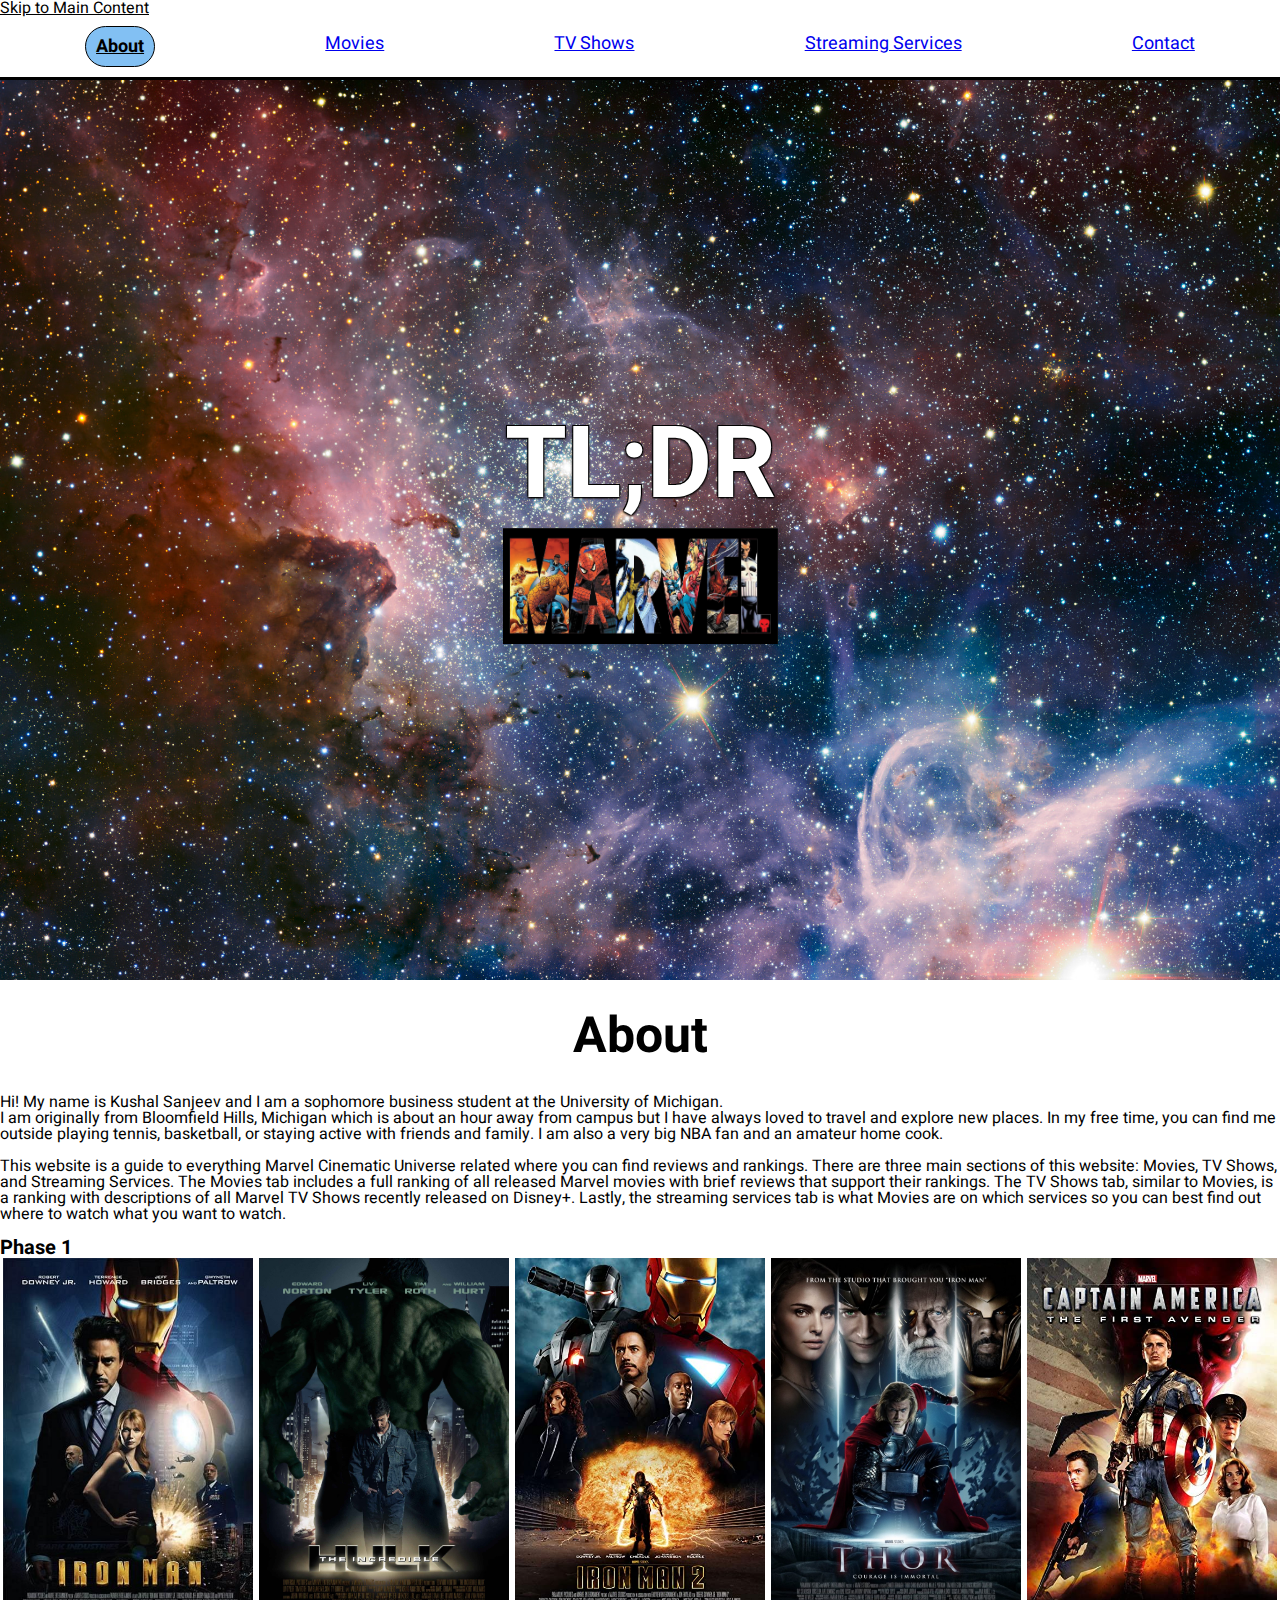
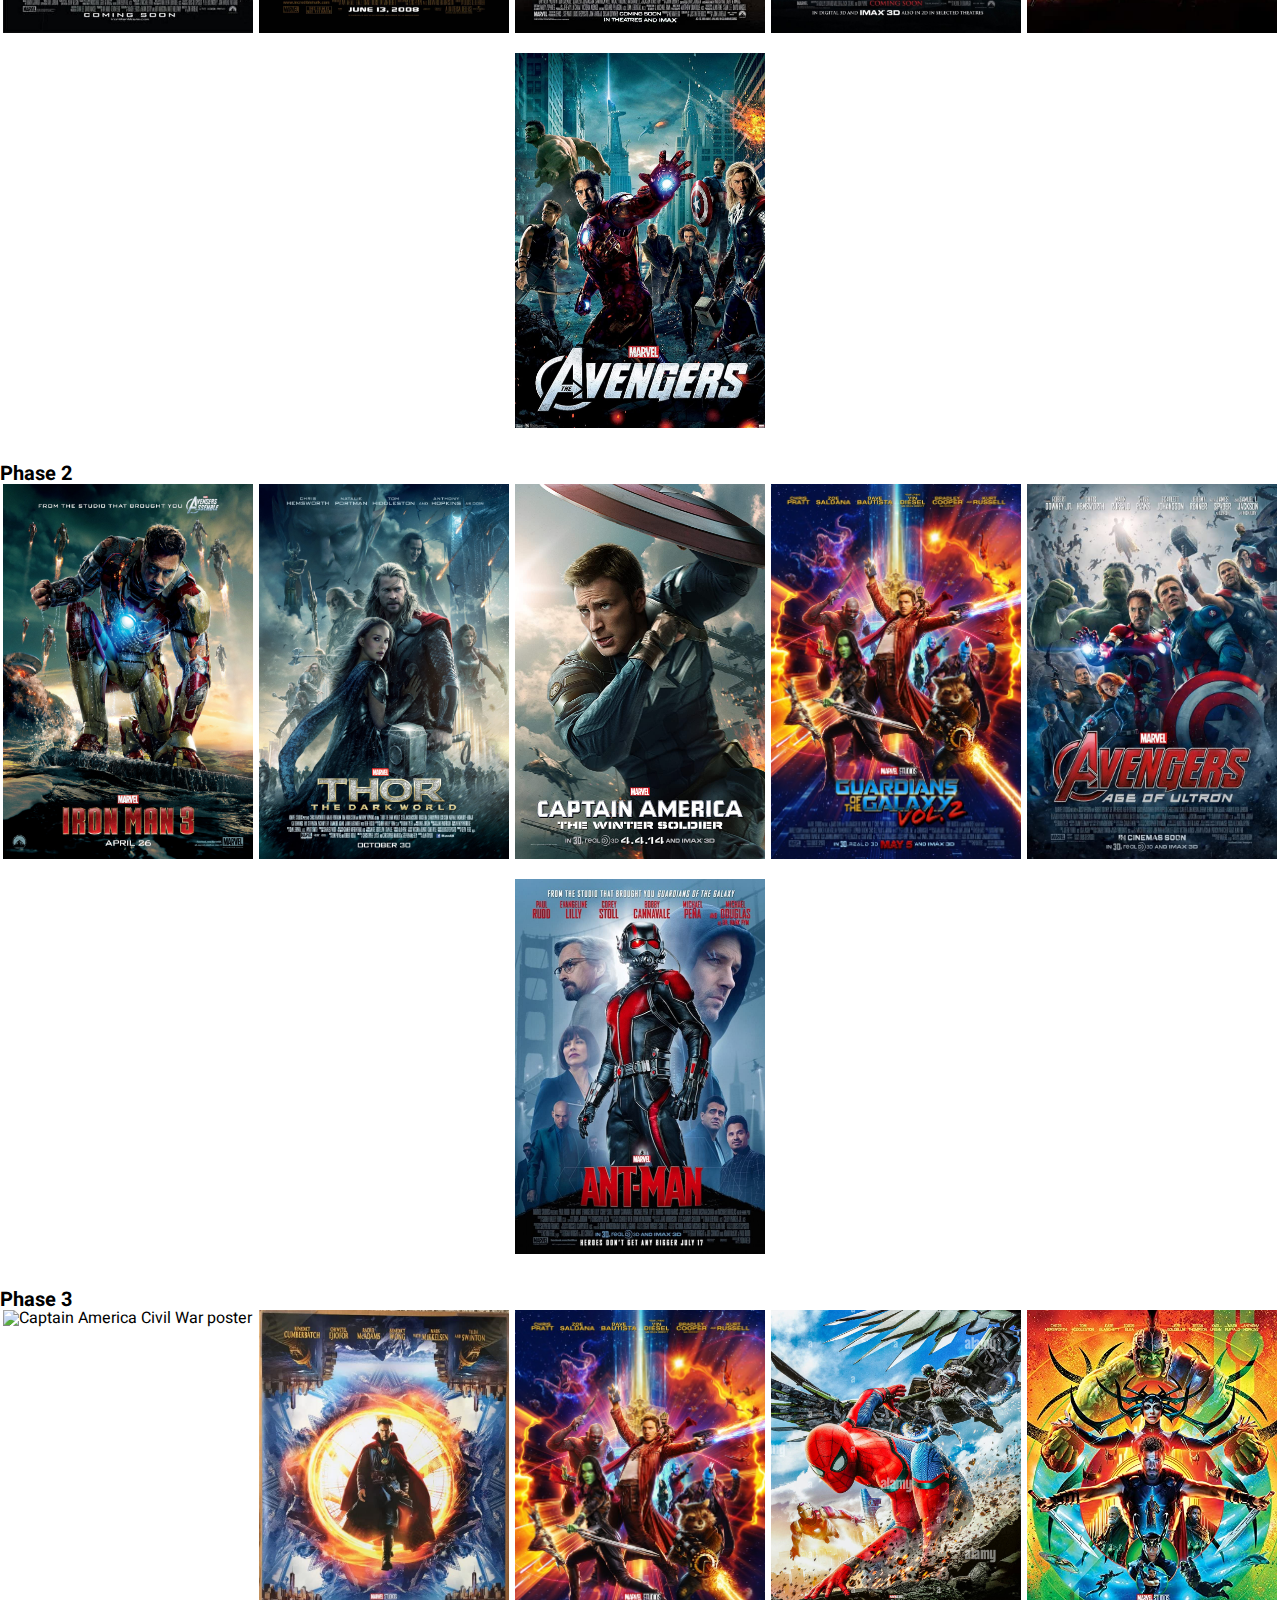
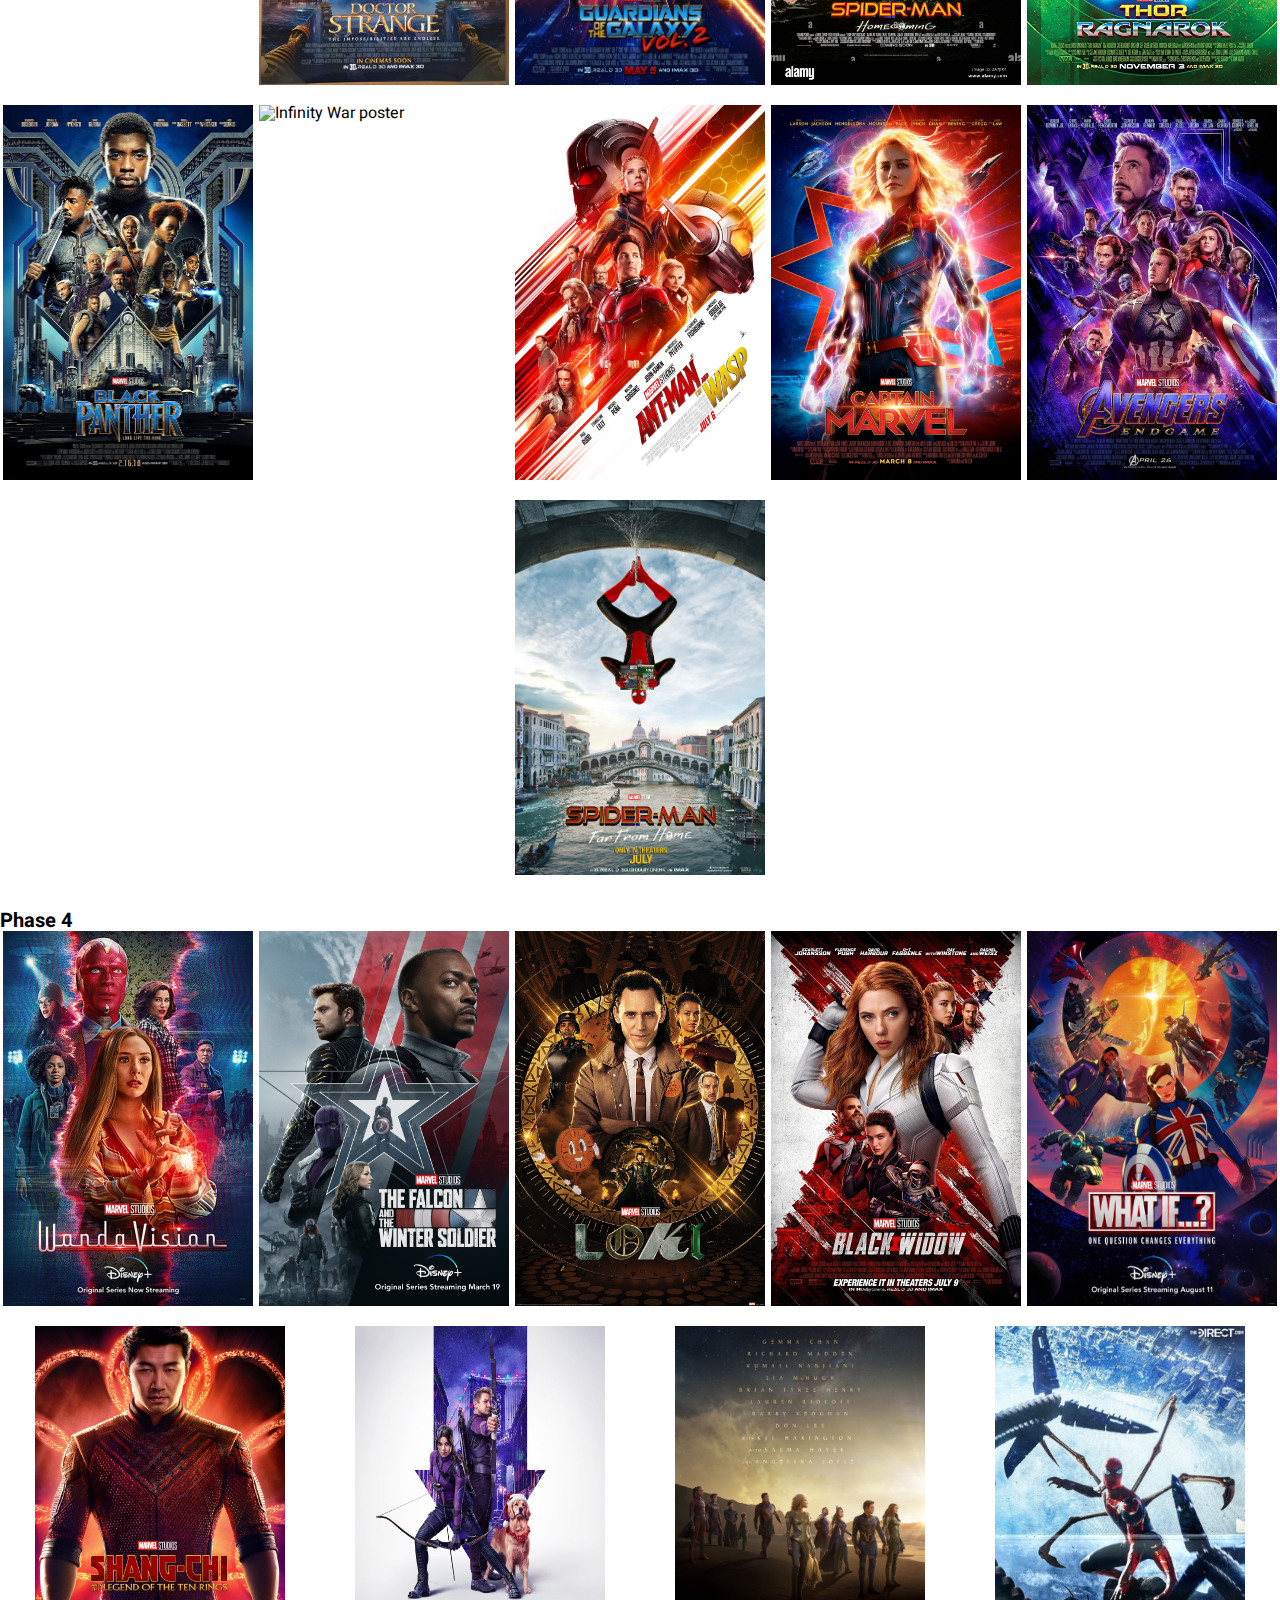
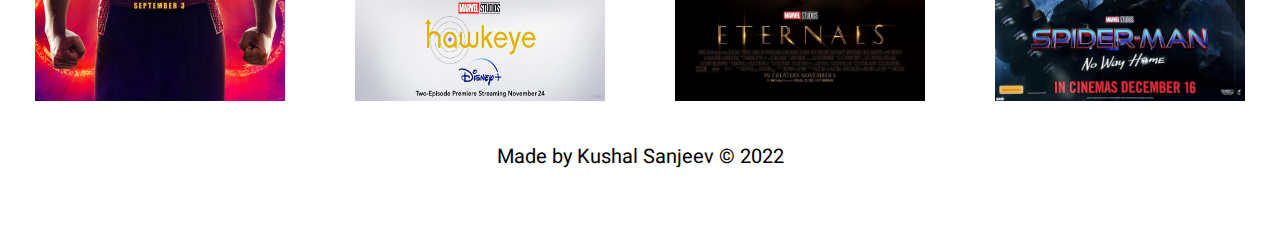
==== index.html @ febaa03c "Add files via upload" ====
<!DOCTYPE html>

<html lang="en">
<!-- All of the meta data for the page belongs in the header tag -->
<head>
	<meta charset="UTF-8">
	<meta name="viewport" content="width=device-width, initial-scale=1.0">
	<!-- Link to the favicon image -->
	<link rel="icon" href="images/favicon.ico">
	<!-- Link to the reset file -->
	<link rel="stylesheet" href="css/html5reset.css">
	<!-- Link to the stylesheet -->
	<link rel="stylesheet" href="css/style.css">
	<!-- Link to Icon Site-->
	<script src="https://kit.fontawesome.com/bee4fb50e0.js" crossorigin="anonymous"></script>
</head>

<!-- All of the visible code in the page belongs in the body tag -->
<body>
	<!-- Skip to Main Content -->
	<a class = "skip" href="#main">Skip to Main Content</a>
	<!-- Header is a sematic tag page that aids readability -->
	<header>
		<!-- Nav is a sematic tag page that aids accessibility -->
		<nav>
			<div class=navnav>
				<!-- Since I am on the index file I added class = action to the link to index. -->
				<a class="active" href = "index.html" >About</a>
				<a href = "movies.html">Movies</a>
				<a href = "tv_shows.html">TV Shows</a>
				<a href = "streaming_services.html">Streaming Services</a>
				<a href = "contact.html">Contact</a>
			</div>
		</nav>
		<section class="hook">
			<div class="hook_inside">
				<h1>TL;DR</h1>
				<a href = "https://www.marvel.com/movies" class = "button"><img src = "images/Marvel.png" alt="Marvel_Logo"/></a>
			</div>
		</section>
		<br>
		<br>
		<h1 id="main">About</h1>
		<!-- The h1 is a semantic tag that aids accessibility -->
		<section class='Main'>
			<div class='Main-inside'>
			</div>
		</section>
	</header>

	<!-- Every page should have a main tag for accessibility -->
	<main>
		<br>
		<br>
		<p>Hi! My name is Kushal Sanjeev and I am a sophomore business student at the University of Michigan.</p>
		<!-- Make sure your anchor tags have a link (href) and a clickable component -->
		<p>I am originally from Bloomfield Hills, Michigan which is about an hour away from campus but I have always loved to travel and explore new places. In my free time, you can find me outside playing tennis, basketball, or staying active with friends and family. I am also a very big NBA fan and an amateur home cook.</p>
		<br>
		<p>This website is a guide to everything Marvel Cinematic Universe related where you can find reviews and rankings. There are three main sections of this website: Movies, TV Shows, and Streaming Services. The Movies tab includes a full ranking of all released Marvel movies with brief reviews that support their rankings. The TV Shows tab, similar to Movies, is a ranking with descriptions of all Marvel TV Shows recently released on Disney+. Lastly, the streaming services tab is what Movies are on which services so you can best find out where to watch what you want to watch.</p>
		<br>
		<h2>Phase 1</h2>
		<div class = phase_one>
			<img src = "images/Iron_Man_1.jpeg" alt="Iron Man 1 poster" width="200"/>
			<img src = "images/Hulk.jpg" alt="Hulk poster" width="200"/>
			<img src = "images/Iron_Man_2.jpg" alt="Iron Man 2 poster" width="200"/>
			<img src = "images/Thor_1.jpg" alt="Thor 1 poster" width="200"/>
			<img src = "images/Captain_America_1.jpg" alt="Captain America poster" width="200"/>
			<img src = "images/Avengers_1.jpg" alt="Avengers 1 poster" width="200"/>
		</div>
		<br>
		<h2>Phase 2</h2>
		<div class = phase_two>
			<img src = "images/Iron_Man_3.jpg" alt="Iron Man 3 poster" width="200"/>
			<img src = "images/Thor_the_Dark_World.jpg" alt="Thor the Dark World poster" width="200"/>
			<img src = "images/Captain_America-The_Winter_Soldier.jpg" alt="Captain America - The Winter Soldier poster" width="200"/>
			<img src = "images/Guardians_of_the_Galaxy_2.jpg" alt="Guardians of the Galaxy 2 poster" width="200"/>
			<img src = "images/Avengers_Age_of_Ultron.jpg" alt="vengers Age of Ultron poster" width="200"/>
			<img src = "images/Ant_Man.jpg" alt="Ant Man poster" width="200"/>
		</div>
		<br>
		<h2>Phase 3</h2>
		<div class = phase_three>
			<img src = "images/Captain_America_Civil_War.jpg" alt="Captain America Civil War poster" width="200"/>
			<img src = "images/Doctor_Strange.jpg" alt="Doctor Strange poster" width="200"/>
			<img src = "images/Guardians_of_the_Galaxy_2.jpg" alt="Guardians of the Galaxy 2 poster" width="200"/>
			<img src = "images/SpiderMan_Homecoming.jpeg" alt="SpiderMan Homecoming poster" width="200"/>
			<img src = "images/Thor_Ragnarok.jpg" alt="Thor Ragnarok poster" width="200"/>
			<img src = "images/Black_Panther.jpg" alt="Black Panther poster" width="200"/>
			<img src = "images/Infinity_War.jpg" alt="Infinity War poster" width="200"/>
			<img src = "images/Ant_Man_and_the_Wasp.jpg" alt="Ant Man and the Wasp poster" width="200"/>
			<img src = "images/Captain_Marvel.jpg" alt="Captain Marvel poster" width="200"/>
			<img src = "images/Avengers_Endgame.jpg" alt="Avengers Endgame poster" width="200"/>
			<img src = "images/SpiderMan_Far_From_Home.jpeg" alt="SpiderMan Far From Home poster" width="200"/>
		</div>
		<br>
		<h2>Phase 4</h2>
		<div class = phase_four>
			<img src = "images/WandaVision.jpg" alt="WandaVision poster" width="200"/>
			<img src = "images/Falcon_and_the_Winter_Soldier.jpg" alt="Falcon and the Winter Soldier poster" width="200"/>
			<img src = "images/Loki.jpeg" alt="Loki poster" width="200"/>
			<img src = "images/Black_Widow.jpg" alt="Black Widow poster" width="200"/>
			<img src = "images/What_if.jpeg" alt="What if poster" width="200"/>
			<img src = "images/Shang_Chi.jpeg" alt="Shang Chi poster" width="200"/>
			<img src = "images/Hawkeye.jpeg" alt="Hawkeye poster" width="200"/>
			<img src = "images/Eternals.jpeg" alt="Eternals poster" width="200"/>
			<img src = "images/SpiderMan_No_Way_Home.png" alt="SpiderMan No Way Home poster" width="200"/>
		</div>
	</main>

	<!-- Footer is a sematic tag page that aids readability -->
	<footer>
		<div class=footer_name_tag>Made by Kushal Sanjeev &copy; 2022</div>
		<div class=icon>
			<a href = "https://www.linkedin.com/in/kasanjeev" class="fa-brands fa-linkedin"></a>
			<a href = "https://www.marvel.com/" class="fa-solid fa-mask"></a>
		</div>
	</footer>
</body>
</html>
---- css/style.css ----
@import url('https://fonts.googleapis.com/css2?family=Heebo:wght@100;200;300;400;500;600;700;800;900&family=Space+Mono&display=swap');

body{
    font-family: 'Heebo', sans-serif;
    color: black;
}
nav{
    padding: 10px 0px 10px 0px;
    border-bottom: 3px solid black;
    line-height: 35px;
    font-size: 18px;
    text-align: center;
}
.skip{
    color: black;
    /*display: none;*/
}
.navnav{
    display: flex;
    flex-direction: row;
    justify-content: space-around;
}
.navnav a:hover{
    color: black;
    opacity: 50%;
}
.active{
    background-color: rgb(130, 192, 243);
    color: black;
    font-weight: bold;
    padding: 2px 10px;
    border: 1px solid black; 
    border-radius: 25px;
}
a:visited { 
    text-decoration: none; 
    color: black; 
   }
/*
div img{
    margin: 12px;
    width: 250px;
    border: 4px solid darkblue;
}
div img:nth-child(even):hover{
    box-shadow: 10px 10px black;
    border: dotted; 
 }
*/
 h1 {
     font-weight: bold;
     font-size: 50px;
     text-align: center;
 }
 h2{
    font-weight: bold;
    font-size: 20px;
 }
/*
 img {
    min-height: 375px;
    max-height: 375px;
    width: 250px;
 }
*/
 .phase_one{
    display: flex;
    justify-content: space-around;  
    flex-wrap: wrap;  
 }
 .phase_one img{    
    min-height: 375px;
    max-height: 375px;
    margin-bottom: 20px;
    width: 250px;
}
 .phase_two{
    display: flex;
    justify-content: space-around;  
    flex-wrap: wrap;  
 }
 .phase_two img{    
    min-height: 375px;
    max-height: 375px;
    margin-bottom: 20px;
    width: 250px;
}
 .phase_three{
    display: flex;
    justify-content: space-around;  
    flex-wrap: wrap;  
 }
 .phase_three img{    
    min-height: 375px;
    max-height: 375px;
    margin-bottom: 20px;
    width: 250px;
}
 .phase_four{
    display: flex;
    justify-content: space-around;  
    flex-wrap: wrap;  
 }
 .phase_four img{    
    min-height: 375px;
    max-height: 375px;
    margin-bottom: 20px;
    width: 250px;
}
.movie_list{
    display: grid;
    columns: 1;
    justify-content: center;
    justify-items: center;
}
.tv_list{
    display: grid;
    columns: 1;
    justify-content: center;
    justify-items: center;
}
.streaming_serv{
    display: grid;
    columns: 1;
    justify-content: center;
    justify-items: center;
}
.streaming_serv.card img{
    min-height: 375px;
    max-height: 375px;
    margin-bottom: 20px;
    width: 250px;
}
.form_style{
    display: grid;
    columns: 1;
    justify-content: center;
    justify-items: center;
}
.form-styling{
    border: 3px solid black;
    background-color: lightskyblue;
    border-radius: 10px;
    width: 100%;
    text-align: center;
    margin-bottom: 16px;
    display: flex;
    flex-basis: 450px;
    flex-direction: column;
    align-items: center;
}
.card{
    border: 3px solid black;
    border-radius: 15px;
    width: 75%;
    text-align: center;
    margin-bottom: 16px;
    display: flex;
    flex-basis: 450px;
    flex-direction: column;
    align-items: center;
}
.card h2{
    padding: 2px 10px 4px 10px;
}
.card p{
    padding: 2px 10px;
}
.fa-brands{
    font-size: 20px;
    width: 20px;
    text-align: left;
    text-decoration: none;
    border-radius: 50%;
    color: black;
    opacity: 0.5;
    transition: 0.3s;
}
.footer_name_tag{
    font-size: 20px;
    text-align: center;
    padding: 2%;
}

.hook_inside img{
    display: block;
    margin-left: auto;
    margin-right: auto;
    margin-top: 1%;
    width: 22%;
    box-shadow: 0 5px 15px rgba(0,0,0,0.3);
}
.hook_inside img:hover{
    border-color: white;
    box-shadow: 0 0 70px white;
    transition: all 0.5s ease-out;
}
.hook h1{
    font-size: 100px;
    color: white;
	text-shadow: -1px 1px 2px #000,
				  1px 1px 2px #000,
				  1px -1px 0 #000,
				  -1px -1px 0 #000;
}
.hook{
    width: 100vw;
    height: 100vh;
    display: flex;
    justify-content: center;
    align-items: center;
    text-align: center;

    background-image: url("../images/Galaxy.jpeg");
    background-size: cover;
    background-position: center;
    background-repeat: no-repeat;
}
.icon{
    text-align: center;
}
.fa-brands{
    padding: 1%;
    font-size: 30px;
    width: 50px;
    text-align: center;
    text-decoration: none;
    border-radius: 20%;
    color: black;
}
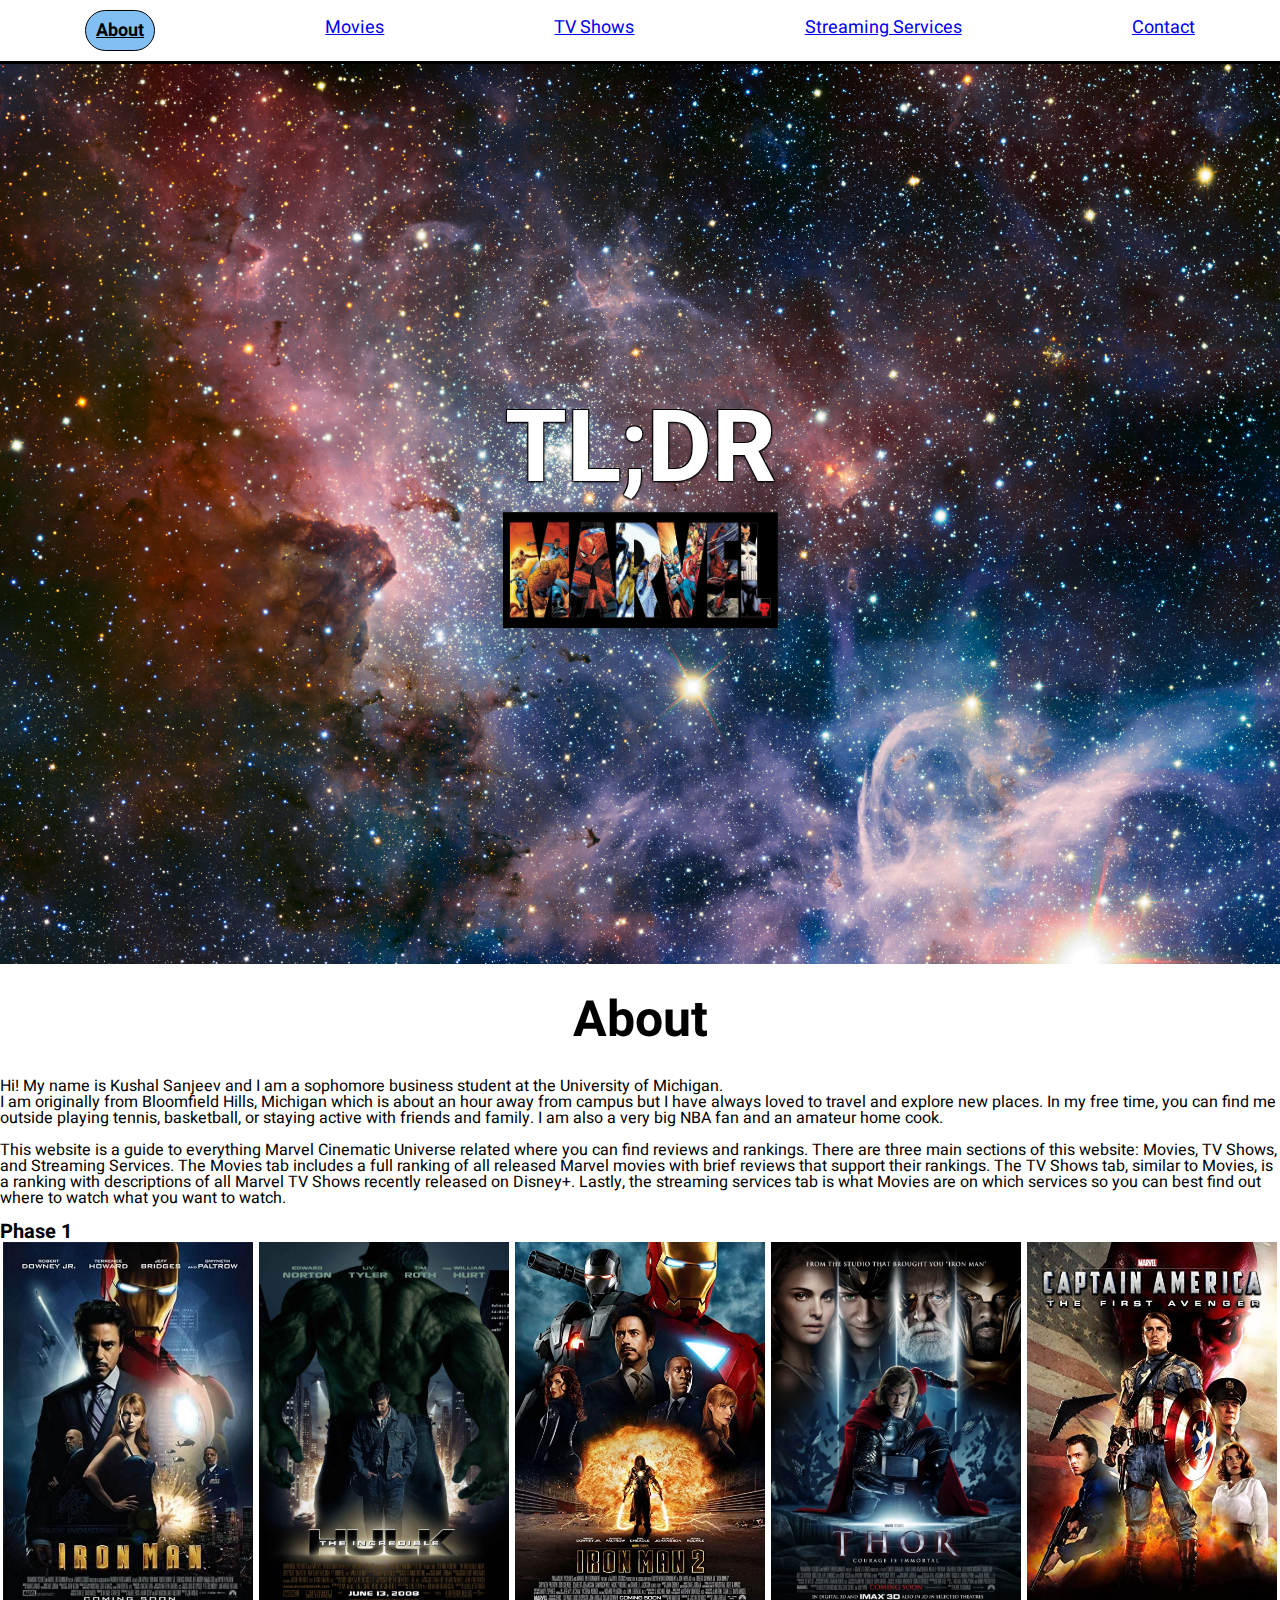
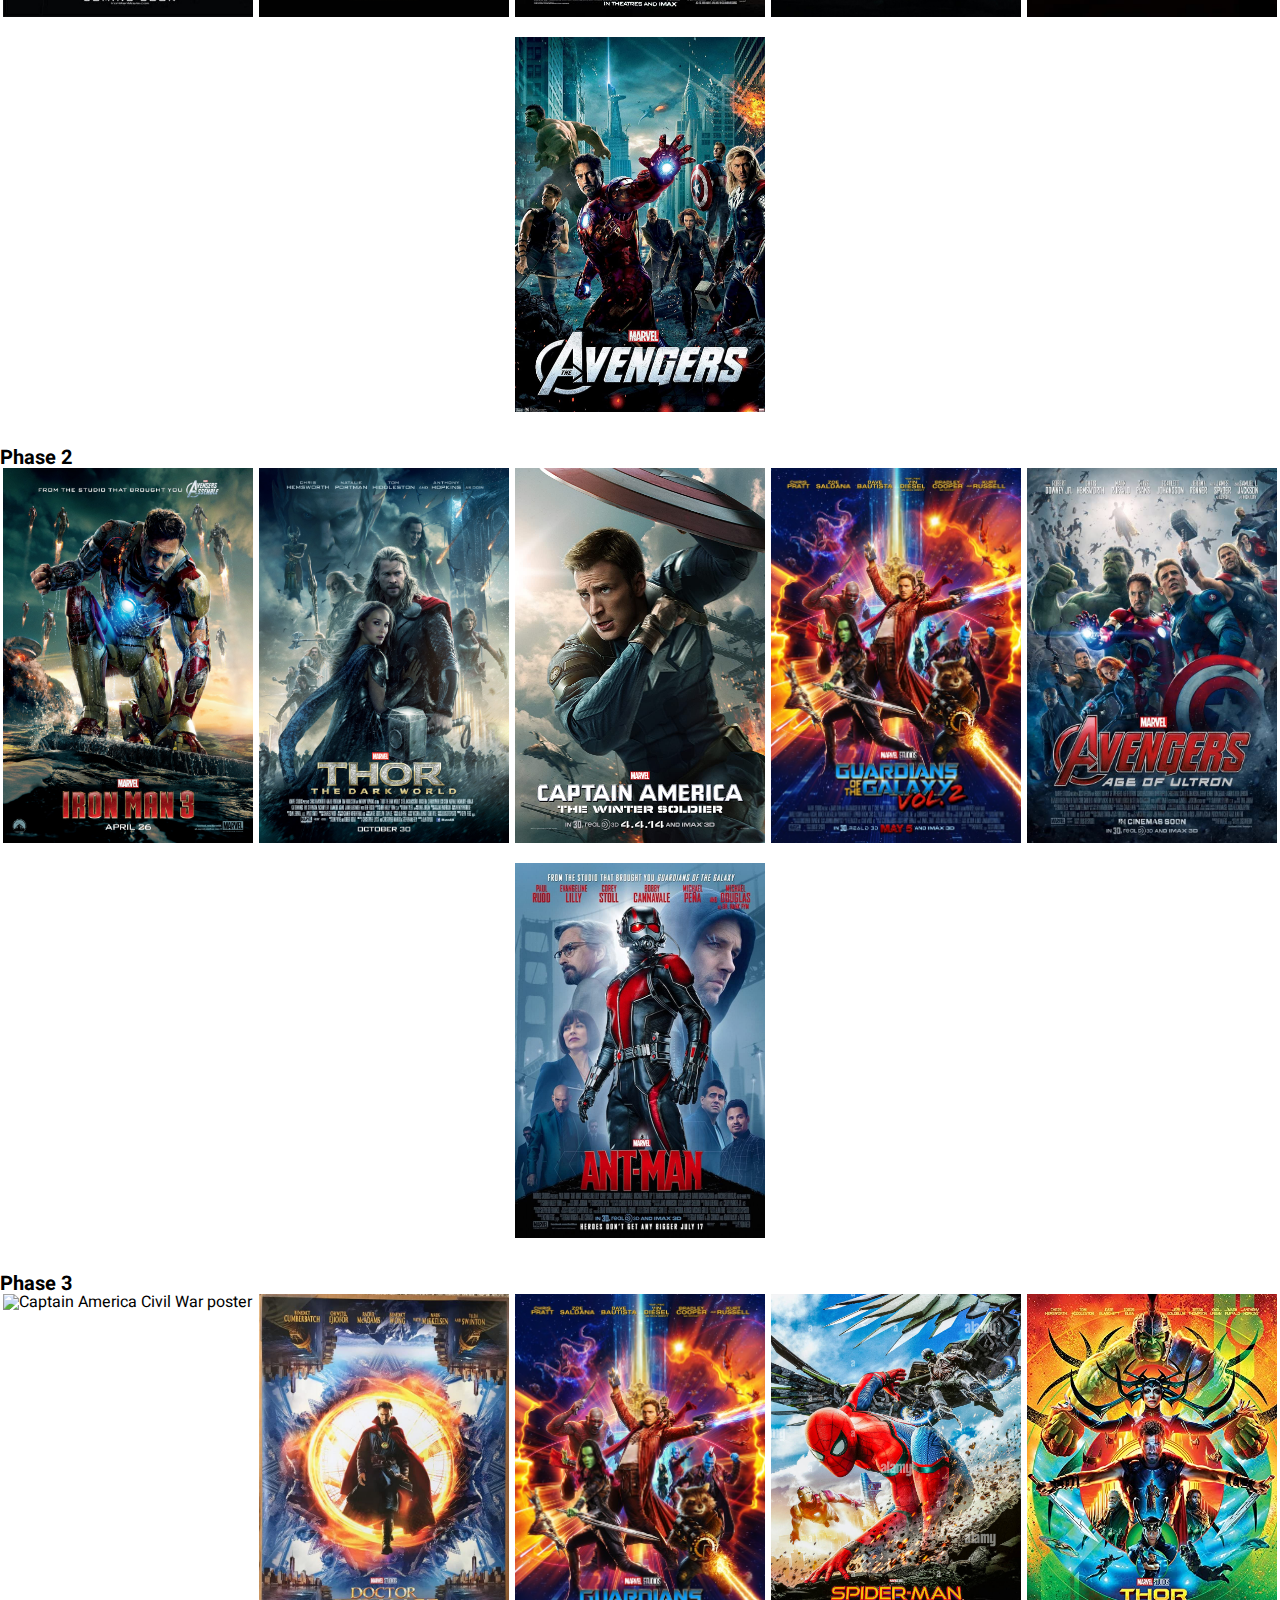
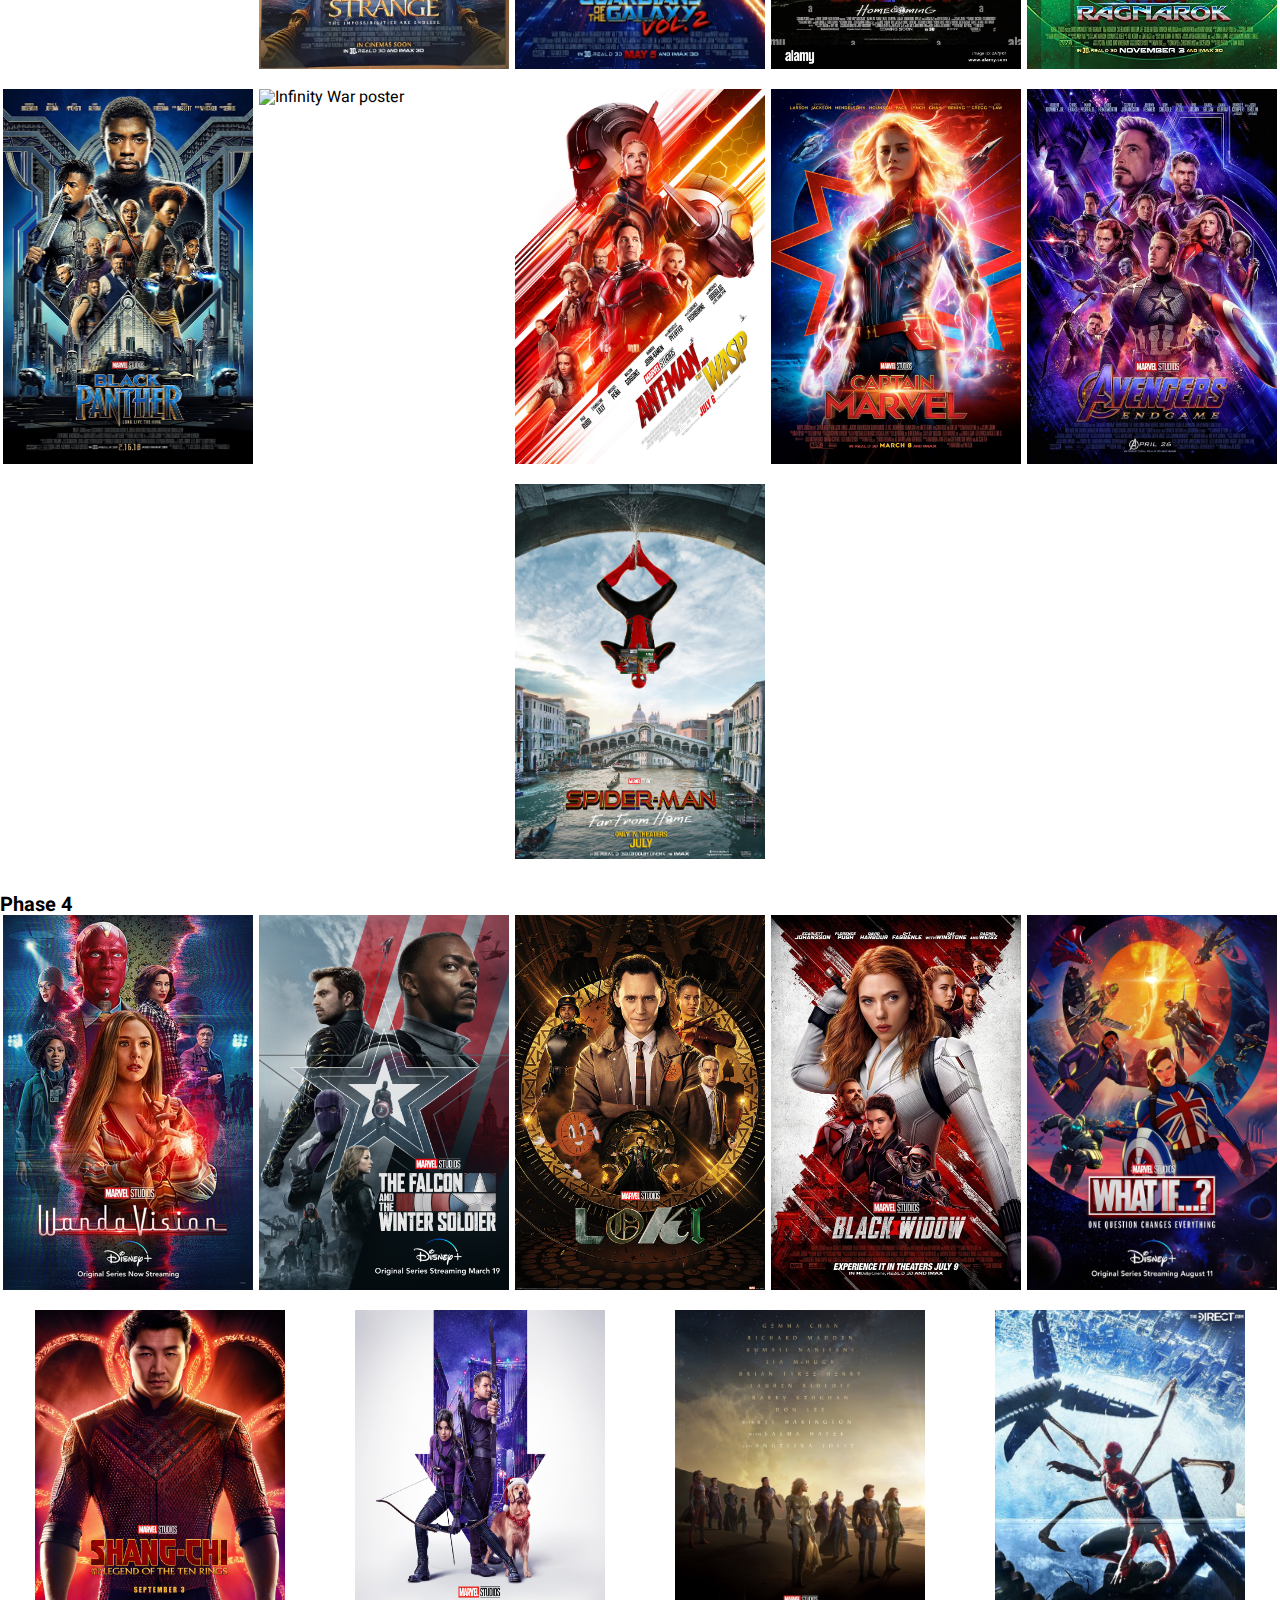
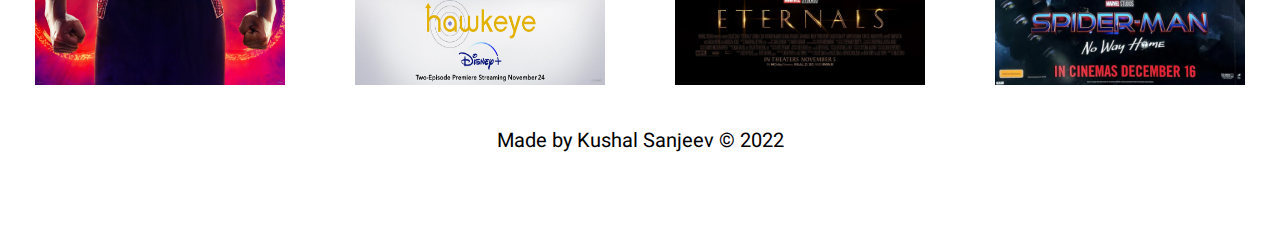
==== commit c00a139f: "Add files via upload" ====
--- a/index.html
+++ b/index.html
@@ -13,6 +13,15 @@
 	<link rel="stylesheet" href="css/style.css">
 	<!-- Link to Icon Site-->
 	<script src="https://kit.fontawesome.com/bee4fb50e0.js" crossorigin="anonymous"></script>
+	<!-- Global site tag (gtag.js) - Google Analytics -->
+	<script async src="https://www.googletagmanager.com/gtag/js?id=G-1YMJLFFN72"></script>
+	<script>
+  	window.dataLayer = window.dataLayer || [];
+  	function gtag(){dataLayer.push(arguments);}
+  	gtag('js', new Date());
+
+  	gtag('config', 'G-1YMJLFFN72');
+	</script>	
 </head>
 
 <!-- All of the visible code in the page belongs in the body tag -->
--- a/css/style.css
+++ b/css/style.css
@@ -13,7 +13,7 @@
 }
 .skip{
     color: black;
-    /*display: none;*/
+    display: none;
 }
 .navnav{
     display: flex;
